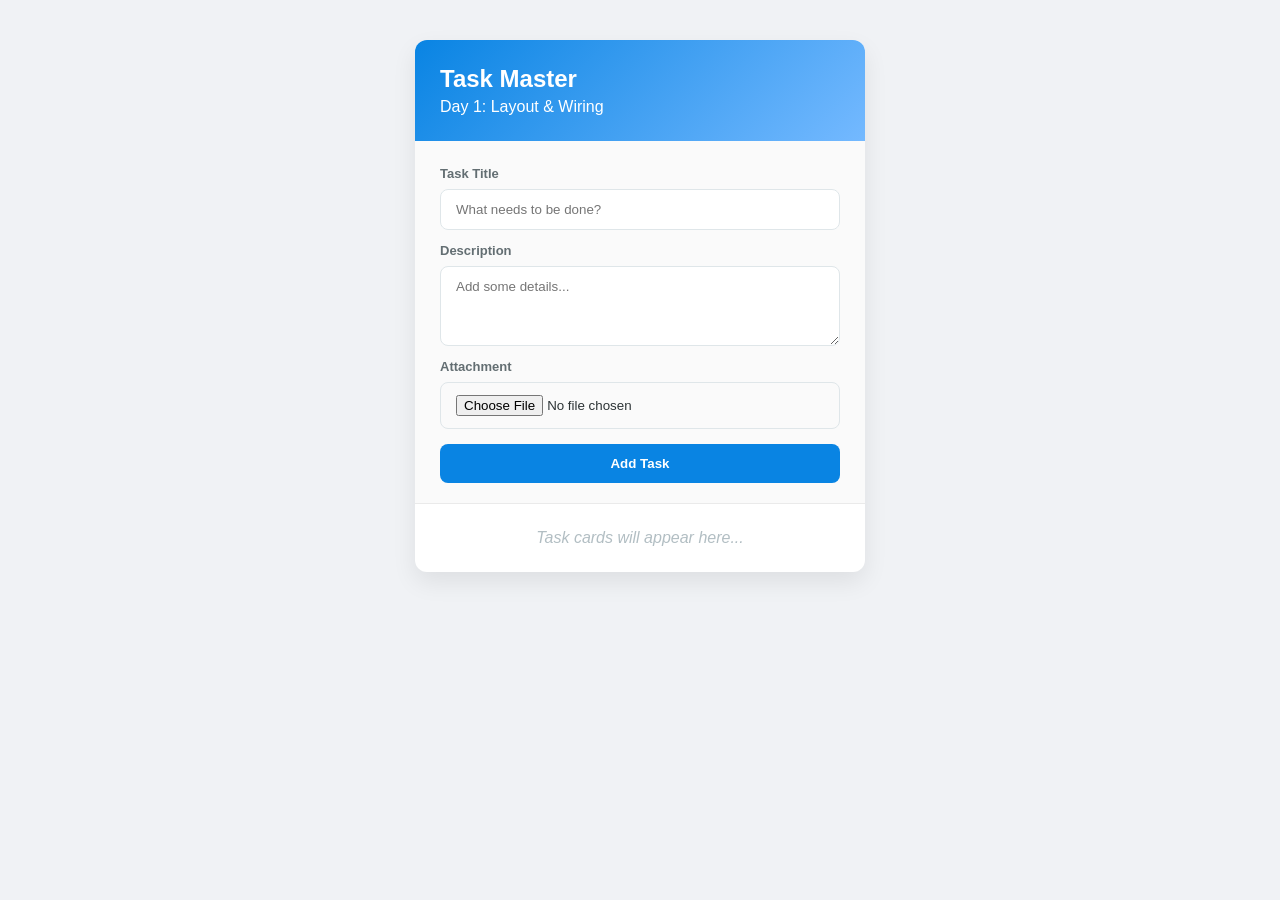
==== index.html @ df4cbef0 "initial changes" ====
<!DOCTYPE html>
<html lang="en">
<head>
    <meta charset="UTF-8">
    <meta name="viewport" content="width=device-width, initial-scale=1.0">
    <title>Day 1: Task Master</title>
    <!-- Link to our stylesheet -->
    <link rel="stylesheet" href="style.css">
</head>
<body>

    <div class="app-container">
        <!-- App Header -->
        <div class="header">
            <h2>Task Master</h2>
            <p>Day 1: Layout & Wiring</p>
        </div>
        
        <!-- Task Form -->
        <form id="task-form" class="form-container">
            <div class="form-group">
                <label for="task-title">Task Title</label>
                <input type="text" id="task-title" placeholder="What needs to be done?" required>
                
                <label for="task-desc">Description</label>
                <textarea id="task-desc" placeholder="Add some details..." required></textarea>
                
                <label for="task-image">Attachment</label>
                <input type="file" id="task-image" accept="image/*">
            </div>
            
            <button type="submit">Add Task</button>
        </form>

        <!-- Empty Container for Tasks -->
        <div id="task-list" class="task-list">
            <p class="placeholder-text">Task cards will appear here...</p>
        </div>
    </div>

    <!-- Link to our JavaScript file -->
    <script src="script.js"></script>
</body>
</html>
---- style.css ----
/* Basic Browser Reset */
* { 
    box-sizing: border-box; 
    margin: 0; 
    padding: 0; 
}

/* Centered Flexbox Layout */
body {
    background-color: #f0f2f5;
    font-family: 'Segoe UI', Tahoma, Geneva, Verdana, sans-serif;
    display: flex;
    justify-content: center;
    padding: 40px 20px;
    color: #2d3436;
}

/* Main Application Card */
.app-container {
    background: white;
    width: 100%;
    max-width: 450px;
    border-radius: 12px;
    box-shadow: 0 10px 25px rgba(0,0,0,0.08);
    overflow: hidden;
}

/* Header Styling */
.header {
    background: linear-gradient(135deg, #0984e3 0%, #74b9ff 100%);
    padding: 25px;
    color: white;
}

.header h2 { 
    font-size: 24px; 
    margin-bottom: 5px; 
}

/* Form Container */
.form-container {
    padding: 20px 25px;
    background-color: #fafafa;
    border-bottom: 1px solid #eaeaea;
}

.form-group {
    display: flex;
    flex-direction: column;
    gap: 8px;
    margin-bottom: 15px;
}

/* Input & Label Styling */
label { 
    font-size: 13px; 
    font-weight: bold; 
    color: #636e72; 
    margin-top: 5px; 
}

input[type="text"], textarea, input[type="file"] {
    padding: 12px 15px;
    border: 1px solid #dfe6e9;
    border-radius: 8px;
    font-family: inherit;
    outline: none;
    transition: border-color 0.2s;
}

input[type="text"]:focus, textarea:focus { 
    border-color: #0984e3; 
}

textarea { 
    resize: vertical; 
    min-height: 80px; 
}

/* Button Styling & Hover Effect */
button[type="submit"] {
    background: #0984e3;
    color: white;
    border: none;
    padding: 12px;
    border-radius: 8px;
    font-weight: bold;
    cursor: pointer;
    width: 100%;
    transition: background 0.2s;
}

button[type="submit"]:hover { 
    background: #076ebf; 
}

/* Task List Area */
.task-list { 
    padding: 25px; 
}

.placeholder-text {
    text-align: center;
    color: #b2bec3;
    font-style: italic;
}
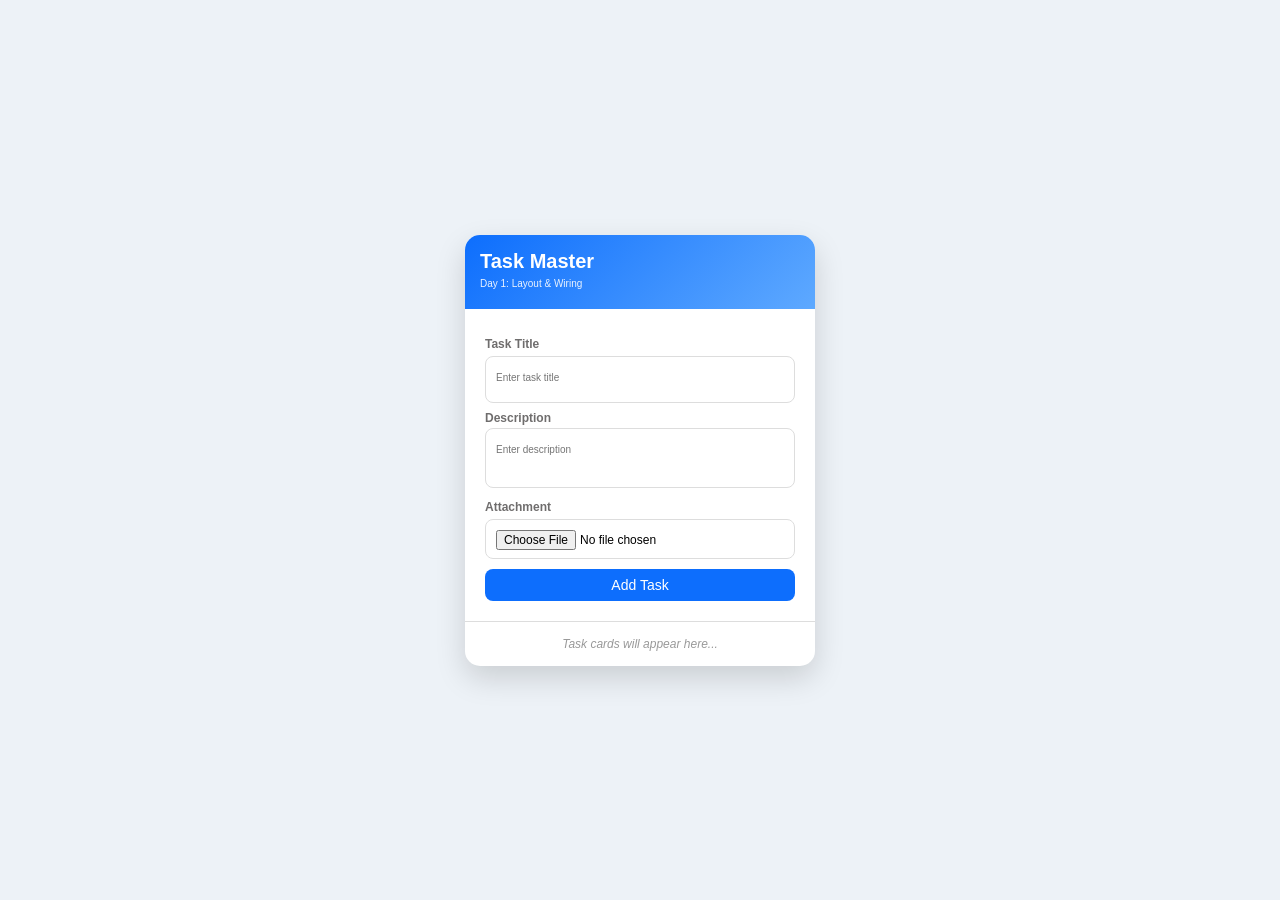
==== commit acc90ca2: "Initial commit" ====
--- a/index.html
+++ b/index.html
@@ -1,44 +1,59 @@
 <!DOCTYPE html>
 <html lang="en">
 <head>
-    <meta charset="UTF-8">
-    <meta name="viewport" content="width=device-width, initial-scale=1.0">
-    <title>Day 1: Task Master</title>
-    <!-- Link to our stylesheet -->
+    <title>Task Master</title>
     <link rel="stylesheet" href="style.css">
 </head>
 <body>
 
-    <div class="app-container">
-        <!-- App Header -->
+<div class="container">
+
+    <div class="card">
+
         <div class="header">
-            <h2>Task Master</h2>
+            <h1>Task Master</h1>
             <p>Day 1: Layout & Wiring</p>
         </div>
-        
-        <!-- Task Form -->
-        <form id="task-form" class="form-container">
-            <div class="form-group">
-                <label for="task-title">Task Title</label>
-                <input type="text" id="task-title" placeholder="What needs to be done?" required>
-                
-                <label for="task-desc">Description</label>
-                <textarea id="task-desc" placeholder="Add some details..." required></textarea>
-                
-                <label for="task-image">Attachment</label>
-                <input type="file" id="task-image" accept="image/*">
-            </div>
-            
-            <button type="submit">Add Task</button>
+
+        <form id="task-form">
+
+            <label for="title">Task Title</label>
+            <input
+                type="text"
+                id="title"
+                placeholder="Enter task title"
+                required
+            >
+
+            <label for="description">Description</label>
+            <textarea
+                id="description"
+                placeholder="Enter description"
+                required
+            ></textarea>
+
+            <label for="image">Attachment</label>
+            <input
+                type="file"
+                id="image"
+                accept="image/*"
+            >
+
+            <button type="submit">
+                Add Task
+            </button>
+
         </form>
 
-        <!-- Empty Container for Tasks -->
-        <div id="task-list" class="task-list">
-            <p class="placeholder-text">Task cards will appear here...</p>
+        <div id="task-list">
+            <p>Task cards will appear here...</p>
         </div>
+
     </div>
 
-    <!-- Link to our JavaScript file -->
-    <script src="script.js"></script>
+</div>
+
+<script src="script.js"></script>
+
 </body>
 </html>
--- a/style.css
+++ b/style.css
@@ -1,106 +1,112 @@
-/* Basic Browser Reset */
-* { 
-    box-sizing: border-box; 
-    margin: 0; 
-    padding: 0; 
+*{
+    margin:0;
+    padding:0;
+    box-sizing:border-box;
+    font-family:Arial, Helvetica, sans-serif;
 }
 
-/* Centered Flexbox Layout */
-body {
-    background-color: #f0f2f5;
-    font-family: 'Segoe UI', Tahoma, Geneva, Verdana, sans-serif;
-    display: flex;
-    justify-content: center;
-    padding: 40px 20px;
-    color: #2d3436;
+body{
+    background:#edf2f7;
+    display:flex;
+    justify-content:center;
+    align-items:center;
+    min-height:100vh;
+    padding:100px;
 }
 
-/* Main Application Card */
-.app-container {
-    background: white;
-    width: 100%;
-    max-width: 450px;
-    border-radius: 12px;
-    box-shadow: 0 10px 25px rgba(0,0,0,0.08);
-    overflow: hidden;
+.container{
+    width:90%;
+    max-width:350px;    
 }
 
-/* Header Styling */
-.header {
-    background: linear-gradient(135deg, #0984e3 0%, #74b9ff 100%);
-    padding: 25px;
-    color: white;
+.card{
+    background:white;
+    border-radius:15px;
+    overflow:hidden;
+    box-shadow:0 12px 30px rgba(0,0,0,.15);
 }
 
-.header h2 { 
-    font-size: 24px; 
-    margin-bottom: 5px; 
+.header{
+    background:linear-gradient(135deg,#0d6efd,#5ea9ff);
+    color:white;
+    padding:15px;
 }
 
-/* Form Container */
-.form-container {
-    padding: 20px 25px;
-    background-color: #fafafa;
-    border-bottom: 1px solid #eaeaea;
+.header h1{
+    margin-bottom:5px;
+    font-size:20px;
 }
 
-.form-group {
-    display: flex;
-    flex-direction: column;
-    gap: 8px;
-    margin-bottom: 15px;
+.header p{
+    opacity:.9;
+    font-size:10px;
+    padding-bottom:5px;
 }
 
-/* Input & Label Styling */
-label { 
-    font-size: 13px; 
-    font-weight: bold; 
-    color: #636e72; 
-    margin-top: 5px; 
+form{
+    padding:20px;
 }
 
-input[type="text"], textarea, input[type="file"] {
-    padding: 12px 15px;
-    border: 1px solid #dfe6e9;
-    border-radius: 8px;
-    font-family: inherit;
-    outline: none;
-    transition: border-color 0.2s;
+label{
+    margin-top:8px;
+    display:block;
+    font-size:12px;
+    font-weight:bold;
+    color:#6f6d6d;
 }
 
-input[type="text"]:focus, textarea:focus { 
-    border-color: #0984e3; 
+input[type=text],
+textarea{
+    width:100%;
+    margin-top:5px;
+    padding-top:15px;
+    padding-bottom:19px;
+    padding-left:10px;  
+    font-size:10px;
+    border:1px solid #ddd;
+    border-radius:8px;
+    outline:none;
+    transition:.3s;
 }
 
-textarea { 
-    resize: vertical; 
-    min-height: 80px; 
+textarea{
+    margin-top:3px;
+    resize:none;
+    height:60px;
 }
 
-/* Button Styling & Hover Effect */
-button[type="submit"] {
-    background: #0984e3;
-    color: white;
-    border: none;
-    padding: 12px;
-    border-radius: 8px;
-    font-weight: bold;
-    cursor: pointer;
-    width: 100%;
-    transition: background 0.2s;
+input[type=file]{
+    width:100%;
+    margin-top:5px;
+    height:40px;
+    font-size:12px;
+    border:1px solid #ddd;
+    border-radius:8px;
+    padding : 10px;
 }
 
-button[type="submit"]:hover { 
-    background: #076ebf; 
+button{
+    width:100%;
+    margin-top:10px;
+    padding:8px;
+    border:none;
+    border-radius:8px;
+    background:#0d6efd;
+    color:white;
+    font-size:14px;
+    cursor:pointer;
+    transition:.3s;
 }
 
-/* Task List Area */
-.task-list { 
-    padding: 25px; 
+button:hover{
+    background:#a5bbda;
 }
 
-.placeholder-text {
-    text-align: center;
-    color: #b2bec3;
-    font-style: italic;
-}+#task-list{
+    border-top:1px solid #ddd;
+    padding:15px;
+    text-align:center;
+    color:#999;
+    font-size:12px;
+    font-style:italic
+}
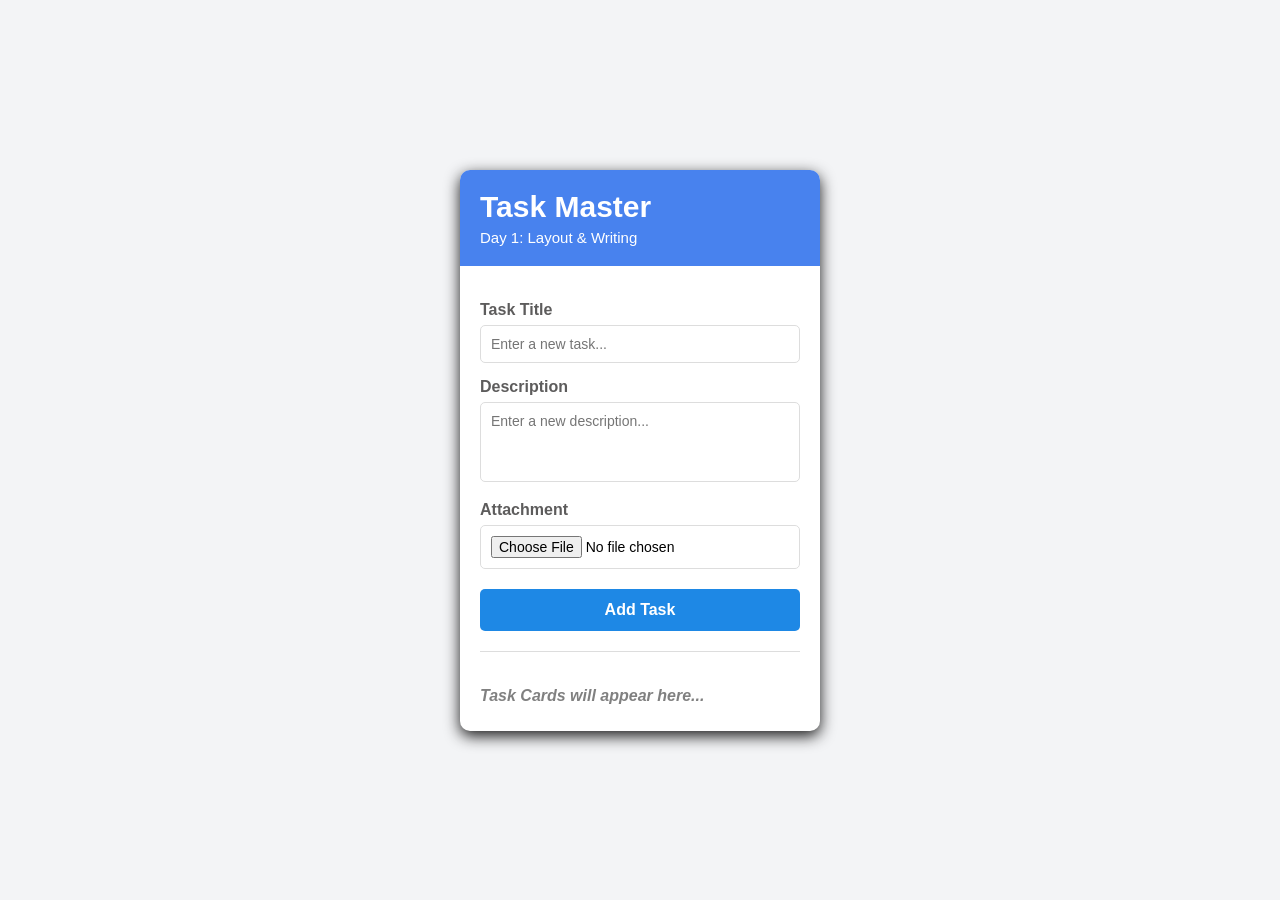
==== commit 34c9544e: "Week 1 Task" ====
--- a/index.html
+++ b/index.html
@@ -1,59 +1,43 @@
 <!DOCTYPE html>
 <html lang="en">
 <head>
+    <meta charset="UTF-8">
+    <meta name="viewport" content="width=device-width, initial-scale=1.0">
     <title>Task Master</title>
     <link rel="stylesheet" href="style.css">
+
 </head>
 <body>
+    <header>
+        <div class="container">
+            <div class="logo">
+                 <h1>Task Master</h1>
+                 <p>
+                      Day 1: Layout & Writing
+                 </p>
+            </div>
+            <section class="task-input">
+                <form id="task-form">
+                
+                     <p>Task Title</p>
+                    <input type="text" id="task-input" placeholder="Enter a new task...">
+                
+                <p>Description</p>
+              
+                    <textarea id="description" placeholder="Enter a new description..."></textarea>
+                <p>Attachment</p>
+                
+                    <input type="file" id="attachment-input" placeholder="Choose File">    
+                    <button type="submit">Add Task</button>
+                </form>
+                <div id="task-list">
+                    <p>Task Cards will appear here...</p>
 
-<div class="container">
+                </div>
+            </section>
+        </div>
+    </header> 
+    <script src="script.js"></script>
+</body>
 
-    <div class="card">
-
-        <div class="header">
-            <h1>Task Master</h1>
-            <p>Day 1: Layout & Wiring</p>
-        </div>
-
-        <form id="task-form">
-
-            <label for="title">Task Title</label>
-            <input
-                type="text"
-                id="title"
-                placeholder="Enter task title"
-                required
-            >
-
-            <label for="description">Description</label>
-            <textarea
-                id="description"
-                placeholder="Enter description"
-                required
-            ></textarea>
-
-            <label for="image">Attachment</label>
-            <input
-                type="file"
-                id="image"
-                accept="image/*"
-            >
-
-            <button type="submit">
-                Add Task
-            </button>
-
-        </form>
-
-        <div id="task-list">
-            <p>Task cards will appear here...</p>
-        </div>
-
-    </div>
-
-</div>
-
-<script src="script.js"></script>
-
-</body>
 </html>
--- a/style.css
+++ b/style.css
@@ -1,3 +1,4 @@
+/* Reset */
 *{
     margin:0;
     padding:0;
@@ -5,108 +6,115 @@
     font-family:Arial, Helvetica, sans-serif;
 }
 
+
 body{
-    background:#edf2f7;
+    background:#f3f4f6;
     display:flex;
     justify-content:center;
     align-items:center;
     min-height:100vh;
-    padding:100px;
 }
 
+
 .container{
-    width:90%;
-    max-width:350px;    
+    width:360px;
+    background:#fff;
+    border-radius:10px;
+    overflow:hidden;
+    box-shadow:0 5px 15px rgba(0,0,0,0.9);
 }
-
-.card{
-    background:white;
-    border-radius:15px;
-    overflow:hidden;
-    box-shadow:0 12px 30px rgba(0,0,0,.15);
-}
-
-.header{
-    background:linear-gradient(135deg,#0d6efd,#5ea9ff);
+.logo{
+    background:rgb(72, 130, 238);
     color:white;
-    padding:15px;
-}
-
-.header h1{
-    margin-bottom:5px;
-    font-size:20px;
-}
-
-.header p{
-    opacity:.9;
-    font-size:10px;
-    padding-bottom:5px;
-}
-
-form{
     padding:20px;
 }
 
-label{
-    margin-top:8px;
-    display:block;
-    font-size:12px;
-    font-weight:bold;
-    color:#6f6d6d;
+.logo h1{
+    font-size:30px;
+    margin-bottom:5px;
 }
 
-input[type=text],
-textarea{
-    width:100%;
-    margin-top:5px;
-    padding-top:15px;
-    padding-bottom:19px;
-    padding-left:10px;  
-    font-size:10px;
-    border:1px solid #ddd;
-    border-radius:8px;
-    outline:none;
-    transition:.3s;
+.logo p{
+    font-size:15px;
 }
 
-textarea{
-    margin-top:3px;
-    resize:none;
-    height:60px;
+
+.task-input{
+    padding:20px;
 }
 
-input[type=file]{
+.task-input p{
+    font-weight:bold;
+    color:#5d5c5c;
+    margin-top:15px;
+    margin-bottom:6px;
+}
+
+.task-input input[type="text"],
+.task-input textarea,
+.task-input input[type="file"]{
     width:100%;
-    margin-top:5px;
-    height:40px;
-    font-size:12px;
+    padding:10px;
     border:1px solid #ddd;
-    border-radius:8px;
-    padding : 10px;
+    border-radius:5px;
+    font-size:14px;
 }
+
+.task-input textarea{
+    height:80px;
+    resize:none;
+}
+
 
 button{
     width:100%;
-    margin-top:10px;
-    padding:8px;
+    margin-top:20px;
+    padding:12px;
+    background:#1e88e5;
+    color:white;
     border:none;
-    border-radius:8px;
-    background:#0d6efd;
-    color:white;
-    font-size:14px;
+    border-radius:5px;
+    font-size:16px;
+    font-weight:bold;
     cursor:pointer;
-    transition:.3s;
 }
 
 button:hover{
-    background:#a5bbda;
+    background:#1565c0;
+}
+#task-list{
+    margin-top:20px;
+    border-top:1px solid #ddd;
+    padding-top:20px;
+    text-align:left;
 }
 
-#task-list{
-    border-top:1px solid #ddd;
+#task-list p{
+    color:gray;
+    font-style:italic;
+}
+.task-card{
+    margin-top:15px;
     padding:15px;
-    text-align:center;
-    color:#999;
-    font-size:12px;
-    font-style:italic
+    border:1px solid #ddd;
+    border-radius:8px;
+    background:#fff;
+
 }
+.card-content{
+    display:flex;
+      justify-content:space-between;
+    align-items:center;
+}
+.task-image{
+    width:100px;
+    height:100px;
+    object-fit:cover;
+    border-radius:8px;
+    margin-right:15px;
+}
+
+.text{
+    flex:1;
+
+}
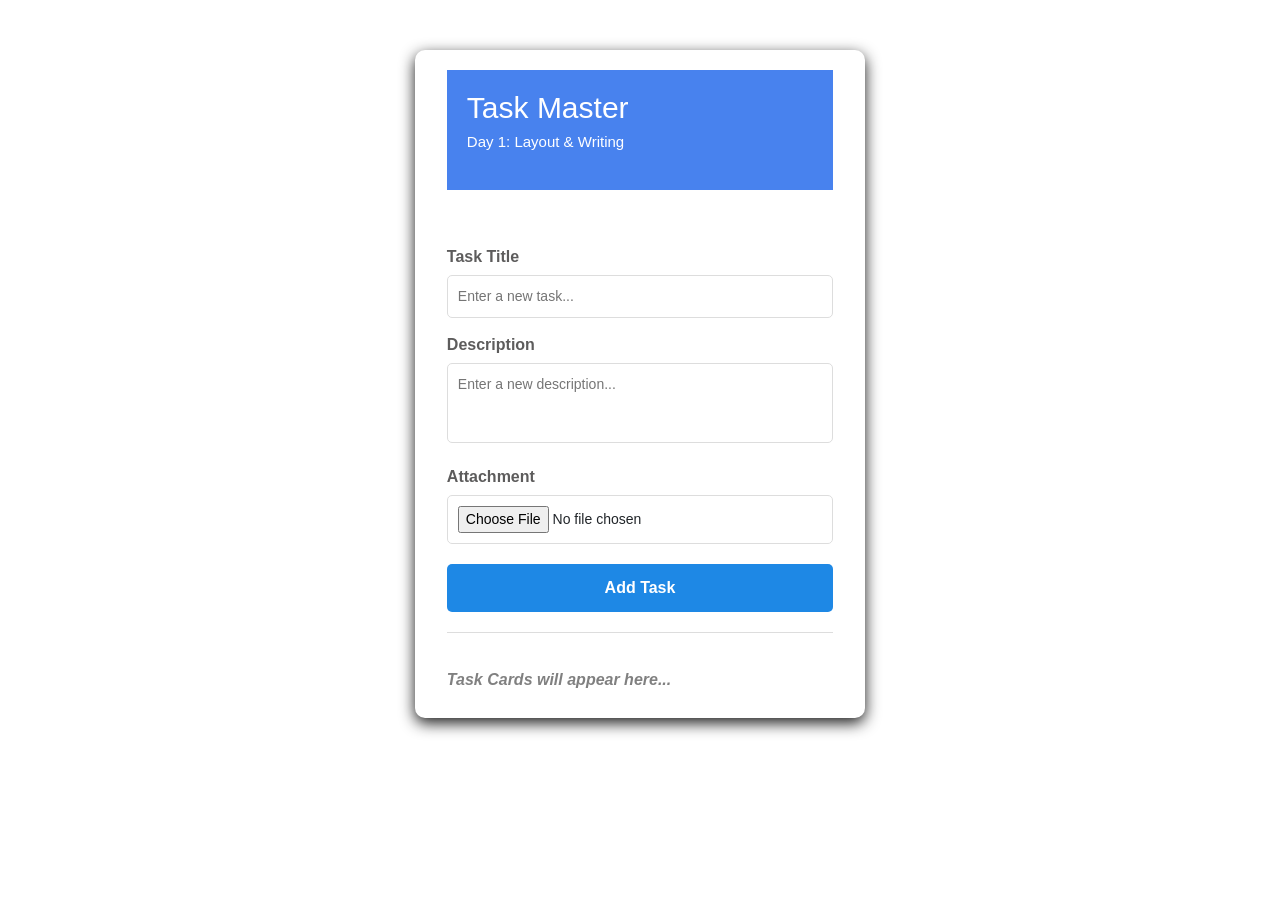
==== commit 037ee0f6: "new" ====
--- a/index.html
+++ b/index.html
@@ -5,6 +5,7 @@
     <meta name="viewport" content="width=device-width, initial-scale=1.0">
     <title>Task Master</title>
     <link rel="stylesheet" href="style.css">
+     <link href="https://cdn.jsdelivr.net/npm/bootstrap@5.3.8/dist/css/bootstrap.min.css" rel="stylesheet" integrity="sha384-sRIl4kxILFvY47J16cr9ZwB07vP4J8+LH7qKQnuqkuIAvNWLzeN8tE5YBujZqJLB" crossorigin="anonymous">
 
 </head>
 <body>
@@ -20,11 +21,11 @@
                 <form id="task-form">
                 
                      <p>Task Title</p>
-                    <input type="text" id="task-input" placeholder="Enter a new task...">
+                    <input type="text" id="task-input" placeholder="Enter a new task..." required>
                 
                 <p>Description</p>
               
-                    <textarea id="description" placeholder="Enter a new description..."></textarea>
+                    <textarea id="description" placeholder="Enter a new description..." required></textarea>
                 <p>Attachment</p>
                 
                     <input type="file" id="attachment-input" placeholder="Choose File">    
@@ -32,7 +33,6 @@
                 </form>
                 <div id="task-list">
                     <p>Task Cards will appear here...</p>
-
                 </div>
             </section>
         </div>
--- a/style.css
+++ b/style.css
@@ -11,8 +11,10 @@
     background:#f3f4f6;
     display:flex;
     justify-content:center;
-    align-items:center;
+    align-items:flex-start;
     min-height:100vh;
+    margin: 40px 0;
+    
 }
 
 
@@ -22,11 +24,14 @@
     border-radius:10px;
     overflow:hidden;
     box-shadow:0 5px 15px rgba(0,0,0,0.9);
+    margin-top: 50px;
 }
 .logo{
     background:rgb(72, 130, 238);
     color:white;
     padding:20px;
+    margin: 20px;
+    
 }
 
 .logo h1{
@@ -66,7 +71,7 @@
 }
 
 
-button{
+#task-form button{
     width:100%;
     margin-top:20px;
     padding:12px;
@@ -79,7 +84,7 @@
     cursor:pointer;
 }
 
-button:hover{
+#task-form button:hover{
     background:#1565c0;
 }
 #task-list{
@@ -92,6 +97,9 @@
 #task-list p{
     color:gray;
     font-style:italic;
+    
+   
+  
 }
 .task-card{
     margin-top:15px;
@@ -104,17 +112,37 @@
 .card-content{
     display:flex;
       justify-content:space-between;
-    align-items:center;
+    align-items:flex-start;
 }
 .task-image{
-    width:100px;
-    height:100px;
+    width: 120px;
+    height:120px;
     object-fit:cover;
     border-radius:8px;
-    margin-right:15px;
+    margin-bottom:10px;
 }
 
 .text{
     flex:1;
 
 }
+.right-side{
+    display: flex;
+    flex-direction: column;
+    align-items: center;
+}
+.button-group{
+    display: flex;
+    justify-content: center;
+    gap: 10px;
+    width: 120px;
+    margin-top: 10px;
+
+   
+    
+}
+.edit-btn, .delete-btn{
+  width: 55px;
+ 
+}
+
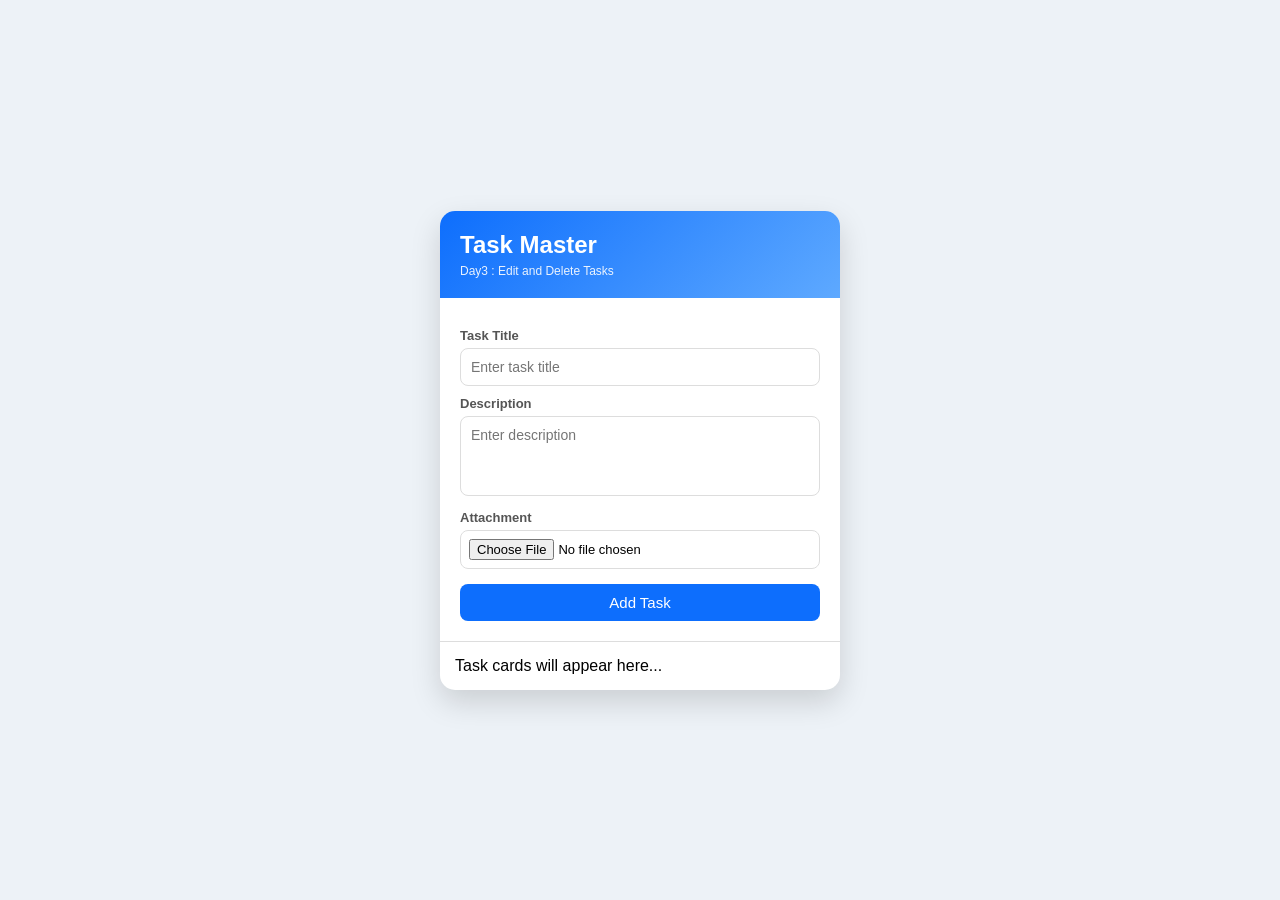
==== commit 44bc4ad6: "Updated task card UI" ====
--- a/index.html
+++ b/index.html
@@ -1,43 +1,59 @@
 <!DOCTYPE html>
 <html lang="en">
 <head>
-    <meta charset="UTF-8">
-    <meta name="viewport" content="width=device-width, initial-scale=1.0">
     <title>Task Master</title>
     <link rel="stylesheet" href="style.css">
-     <link href="https://cdn.jsdelivr.net/npm/bootstrap@5.3.8/dist/css/bootstrap.min.css" rel="stylesheet" integrity="sha384-sRIl4kxILFvY47J16cr9ZwB07vP4J8+LH7qKQnuqkuIAvNWLzeN8tE5YBujZqJLB" crossorigin="anonymous">
-
 </head>
 <body>
-    <header>
-        <div class="container">
-            <div class="logo">
-                 <h1>Task Master</h1>
-                 <p>
-                      Day 1: Layout & Writing
-                 </p>
-            </div>
-            <section class="task-input">
-                <form id="task-form">
-                
-                     <p>Task Title</p>
-                    <input type="text" id="task-input" placeholder="Enter a new task..." required>
-                
-                <p>Description</p>
-              
-                    <textarea id="description" placeholder="Enter a new description..." required></textarea>
-                <p>Attachment</p>
-                
-                    <input type="file" id="attachment-input" placeholder="Choose File">    
-                    <button type="submit">Add Task</button>
-                </form>
-                <div id="task-list">
-                    <p>Task Cards will appear here...</p>
-                </div>
-            </section>
+
+<div class="container">
+
+    <div class="card">
+
+        <div class="header">
+            <h1>Task Master</h1>
+            <p>Day3 : Edit and Delete Tasks</p>
         </div>
-    </header> 
-    <script src="script.js"></script>
+
+        <form id="task-form">
+
+            <label for="title">Task Title</label>
+            <input
+                type="text"
+                id="task-title"
+                placeholder="Enter task title"
+                required
+            >
+
+            <label for="description">Description</label>
+            <textarea
+                id="task-desc"
+                placeholder="Enter description"
+                required
+            ></textarea>
+
+            <label for="image">Attachment</label>
+            <input
+                type="file"
+                id="image"
+                accept="image/*"
+            >
+
+            <button type="submit">
+                Add Task
+            </button>
+
+        </form>
+
+        <div id="task-list">
+            <p>Task cards will appear here...</p>
+        </div>
+
+    </div>
+
+</div>
+
+<script src="script.js"></script>
+
 </body>
-
 </html>
--- a/style.css
+++ b/style.css
@@ -1,4 +1,3 @@
-/* Reset */
 *{
     margin:0;
     padding:0;
@@ -6,143 +5,130 @@
     font-family:Arial, Helvetica, sans-serif;
 }
 
-
 body{
-    background:#f3f4f6;
+    background:#edf2f7;
     display:flex;
     justify-content:center;
-    align-items:flex-start;
+    align-items:center;
     min-height:100vh;
-    margin: 40px 0;
-    
+    padding:50px 20px;
+}
+
+.container{
+    width:100%;
+    max-width:400px;
 }
 
 
-.container{
-    width:360px;
-    background:#fff;
-    border-radius:10px;
+.card{
+    background:white;
+    border-radius:15px;
     overflow:hidden;
-    box-shadow:0 5px 15px rgba(0,0,0,0.9);
-    margin-top: 50px;
-}
-.logo{
-    background:rgb(72, 130, 238);
-    color:white;
-    padding:20px;
-    margin: 20px;
-    
-}
-
-.logo h1{
-    font-size:30px;
-    margin-bottom:5px;
-}
-
-.logo p{
-    font-size:15px;
+    box-shadow:0 12px 30px rgba(0,0,0,.15);
 }
 
 
-.task-input{
+.header{
+    background:linear-gradient(135deg,#0d6efd,#5ea9ff);
+    color:white;
     padding:20px;
 }
 
-.task-input p{
-    font-weight:bold;
-    color:#5d5c5c;
-    margin-top:15px;
-    margin-bottom:6px;
+.header h1{
+    margin-bottom:5px;
+    font-size:24px;
 }
 
-.task-input input[type="text"],
-.task-input textarea,
-.task-input input[type="file"]{
+.header p{
+    font-size:12px;
+    opacity:.9;
+}
+
+/* Form */
+form{
+    padding:20px;
+}
+
+label{
+    display:block;
+    margin-top:10px;
+    margin-bottom:5px;
+    font-size:13px;
+    font-weight:bold;
+    color:#555;
+}
+
+input[type="text"],
+textarea{
     width:100%;
     padding:10px;
     border:1px solid #ddd;
-    border-radius:5px;
+    border-radius:8px;
+    outline:none;
     font-size:14px;
 }
 
-.task-input textarea{
+textarea{
+    resize:none;
     height:80px;
-    resize:none;
+}
+
+input[type="file"]{
+    width:100%;
+    padding:8px;
+    border:1px solid #ddd;
+    border-radius:8px;
+    font-size:13px;
+}
+
+button{
+    width:100%;
+    margin-top:15px;
+    padding:10px;
+    border:none;
+    border-radius:8px;
+    background:#0d6efd;
+    color:white;
+    font-size:15px;
+    cursor:pointer;
+    transition:0.3s;
+}
+
+button:hover{
+    background:#0b5ed7;
 }
 
 
-#task-form button{
-    width:100%;
-    margin-top:20px;
-    padding:12px;
-    background:#1e88e5;
-    color:white;
-    border:none;
-    border-radius:5px;
-    font-size:16px;
-    font-weight:bold;
-    cursor:pointer;
+#task-list{
+    border-top:1px solid #ddd;
+    padding:15px;
 }
 
-#task-form button:hover{
-    background:#1565c0;
-}
-#task-list{
-    margin-top:20px;
-    border-top:1px solid #ddd;
-    padding-top:20px;
+.task-item{
+    background:#fff;
+    border:1px solid #ddd;
+    border-radius:10px;
+    padding:15px;
+    margin-bottom:15px;
     text-align:left;
+    box-shadow:0 4px 10px rgba(0,0,0,0.08);
 }
 
-#task-list p{
-    color:gray;
-    font-style:italic;
-    
-   
-  
-}
-.task-card{
-    margin-top:15px;
-    padding:15px;
-    border:1px solid #ddd;
-    border-radius:8px;
-    background:#fff;
-
-}
-.card-content{
-    display:flex;
-      justify-content:space-between;
-    align-items:flex-start;
-}
-.task-image{
-    width: 120px;
-    height:120px;
-    object-fit:cover;
-    border-radius:8px;
-    margin-bottom:10px;
+.task-item h3{
+    margin-bottom:8px;
+    color:#222;
+    font-size:18px;
 }
 
-.text{
-    flex:1;
-
-}
-.right-side{
-    display: flex;
-    flex-direction: column;
-    align-items: center;
-}
-.button-group{
-    display: flex;
-    justify-content: center;
-    gap: 10px;
-    width: 120px;
-    margin-top: 10px;
-
-   
-    
-}
-.edit-btn, .delete-btn{
-  width: 55px;
- 
+.task-item p{
+    color:#666;
+    font-size:14px;
+    line-height:1.5;
 }
 
+.task-image{
+    width:100%;
+    height:100%;
+    object-fit:cover;
+    display:block;
+}
